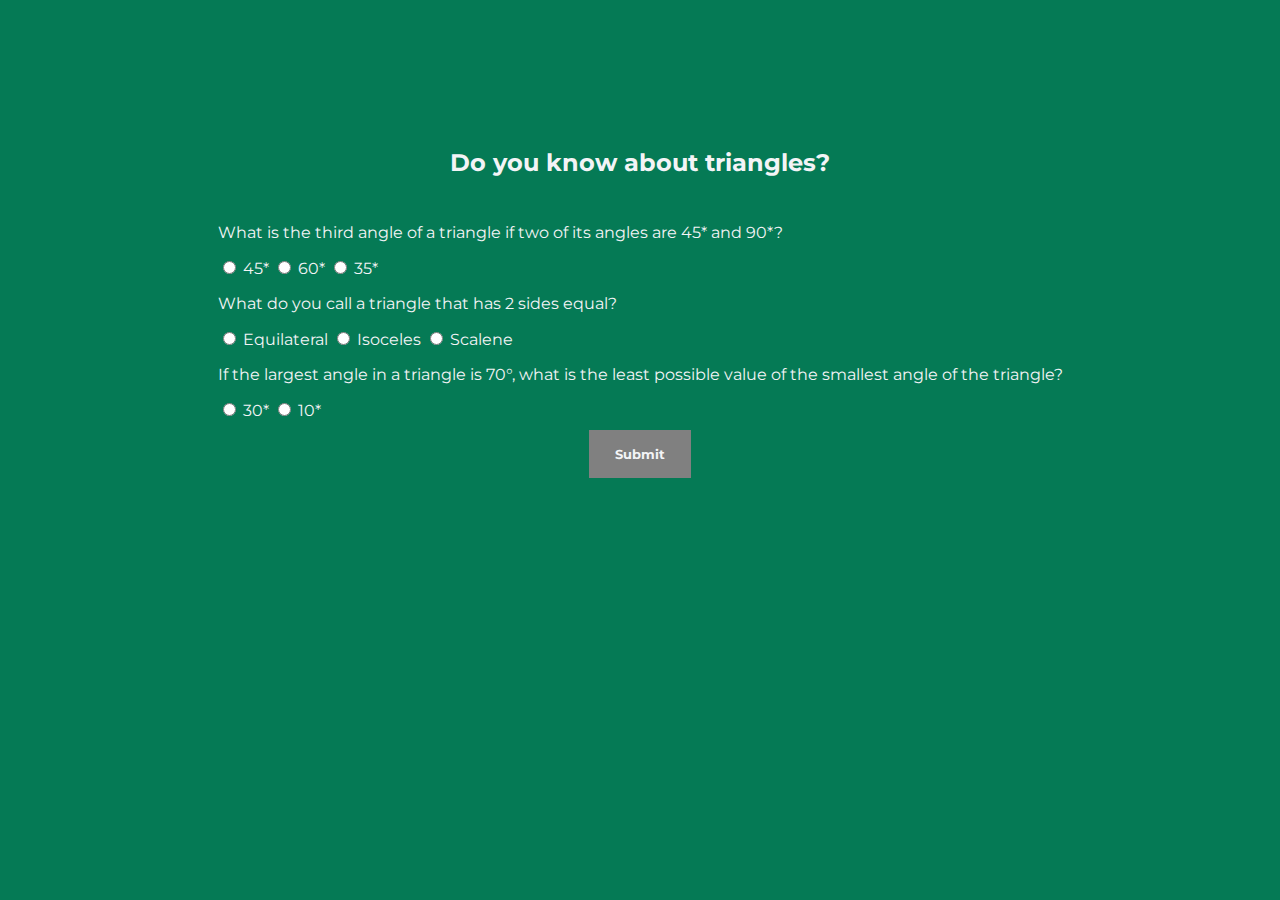
==== quiz.html @ 54d60830 "added quiz for lesson 8" ====
<!DOCTYPE html>
<html lang="en">
  <head>
    <meta charset="UTF-8" />
    <meta http-equiv="X-UA-Compatible" content="IE=edge" />
    <meta name="viewport" content="width=device-width, initial-scale=1.0" />
    <link rel="stylesheet" href="quizstyles.css" />
    <title>Triangle Quiz</title>
  </head>
  <body>
    <h2>Do you know about triangles?</h2>
    <form id="quiz">
      <p>
        What is the third angle of a triangle if two of its angles are 45* and
        90*?
      </p>
      <input type="radio" name="third_angle" id="radio-input-45" value="45"/>
      <label for="45">45*</label>
      <input type="radio" name="third_angle" id="radio-input-60" value='60'/>
      <label for="60">60*</label>
      <input type="radio" name="third_angle" id="radio-input-35" value='35'/>
      <label for="35">35*</label>

      <p>What do you call a triangle that has 2 sides equal?</p>
      <input type="radio" name="triangle_name" id="equilateral" value='equilateral'/>
      <label for="equilateral">Equilateral</label>
      <input type="radio" name="triangle_name" id="isoceles" value="isoceles"/>
      <label for="isoceles">Isoceles</label>
      <input type="radio" name="triangle_name" id="scalene" value="scalene"/>
      <label for="scalene">Scalene</label>
      <p>If the largest angle in a triangle is 70°, what is the least possible value of the smallest angle of the triangle?</p>
      <input type="radio" name="angle_measure" id="30" value='30'/>
      <label for="30*">30*</label>
      <input type="radio" name="angle_measure" id="10" value="10"/>
      <label for="10*">10*</label>
    </form>
    <button type="submit" id="submit_button"><strong>Submit</strong></button>
    <p id="result"></p>
    <script src="scriptsQuiz.js"></script>
  </body>
</html>
---- quizstyles.css ----
@import url("https://fonts.googleapis.com/css2?family=Montserrat:ital,wght@0,400;0,700;1,700&display=swap");

:root {
  --primary-color: #057a55;
  --dark-gray: grey;
  --off-white: #f3f4f6;
}

body {
  background-color: var(--primary-color);
  color: var(--off-white);
  font-family: "Montserrat", sans-serif;
  margin: 0;
  align-items: center;
  display: flex;
  flex-direction: column;
  padding: 10%;
}

#quiz {
  width: auto;
  padding: 10px;
  margin: auto;
  align-items: center;
}

#triangle-checker > input {
  margin: 10px;
}

button:active{
    background-color: rgb(61, 61, 61);
}
button {
  width: 10%;
  height: 3rem;
  outline: 0;
  border-radius: 0px;
  background: none;
  box-shadow: none;
  border: none;
  font-family: inherit;
  color: inherit;
  background-color: var(--dark-gray);
}
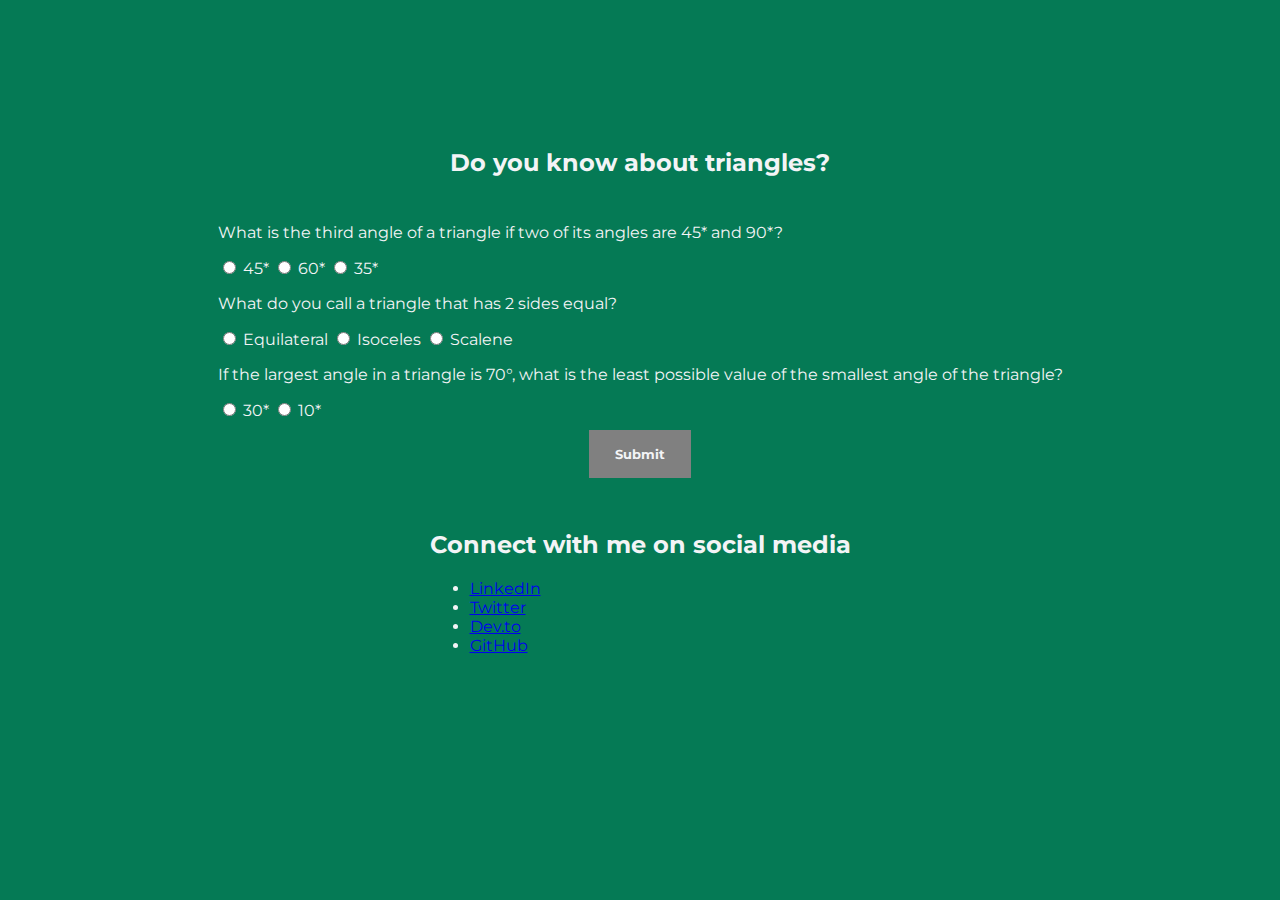
==== commit ff18947b: "added footer for pages and hypotenuse calculator" ====
--- a/quiz.html
+++ b/quiz.html
@@ -36,6 +36,23 @@
     </form>
     <button type="submit" id="submit_button"><strong>Submit</strong></button>
     <p id="result"></p>
+    <footer class="footer">
+      <h2>Connect with me on social media</h2>
+      <ul class="social-links no-bullet">
+        <li class="list-inline">
+          <a class="link" href="https://www.linkedin.com/in/anubhav-j/">LinkedIn</a>
+        </li>
+        <li class="list-inline">
+          <a class="link" href="https://twitter.com/anubhavjain9015">Twitter</a>
+        </li>
+        <li class="list-inline">
+          <a class="link" href="https://dev.to/anubhav823">Dev.to</a>
+        </li>
+        <li class="list-inline">
+          <a class="link" href="https://github.com/anubhav823">GitHub</a>
+        </li>
+      </ul>
+    </footer>
     <script src="scriptsQuiz.js"></script>
   </body>
 </html>
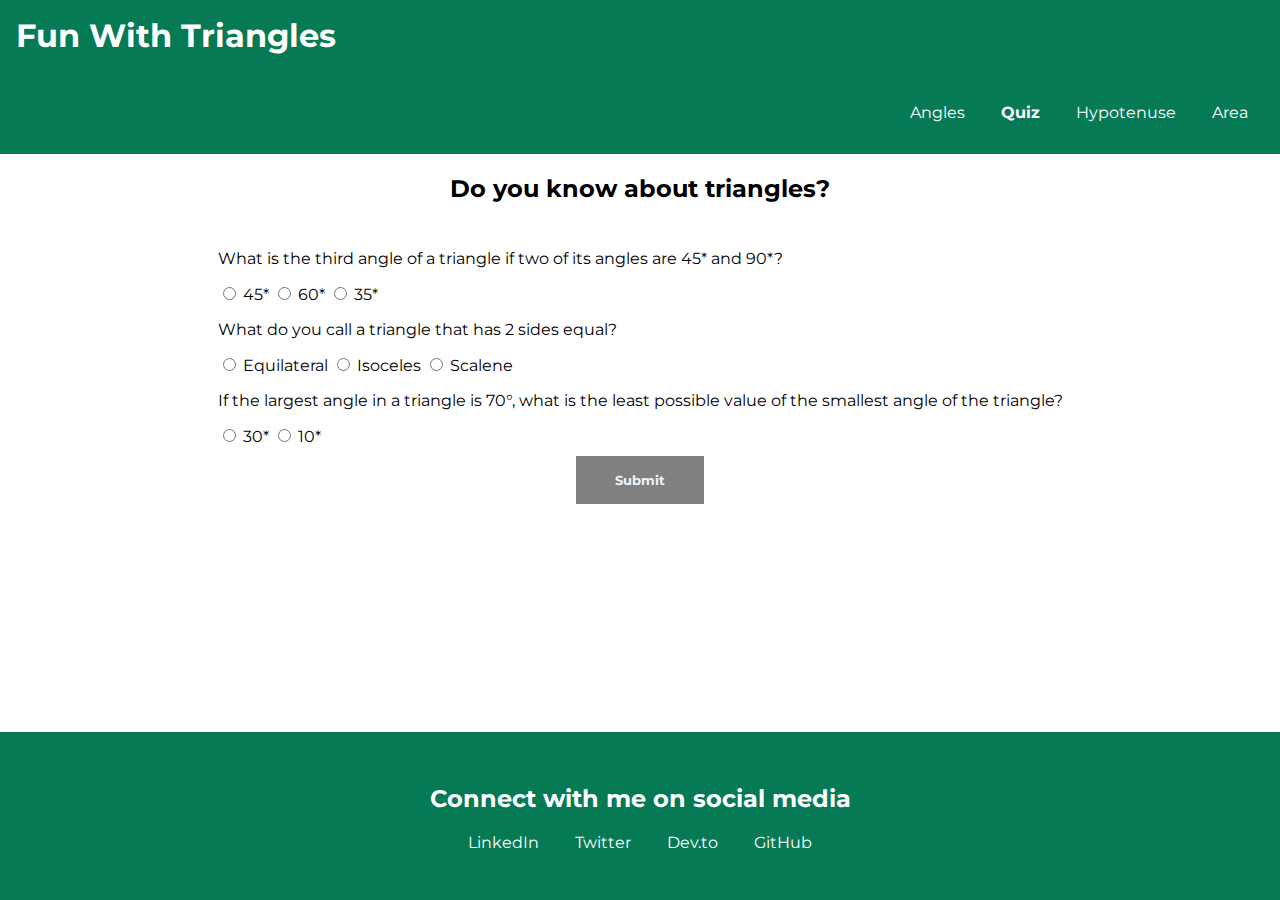
==== commit 8a11414b: "moved files and added nav bar" ====
--- a/quiz.html
+++ b/quiz.html
@@ -4,10 +4,27 @@
     <meta charset="UTF-8" />
     <meta http-equiv="X-UA-Compatible" content="IE=edge" />
     <meta name="viewport" content="width=device-width, initial-scale=1.0" />
-    <link rel="stylesheet" href="quizstyles.css" />
+    <link rel="stylesheet" href="styles/quizstyles.css" />
     <title>Triangle Quiz</title>
   </head>
   <body>
+    <nav class="navigation container">
+      <div class="nav-brand">Fun With Triangles</div>
+      <ul class="nav-pills no-bullet">
+        <li class="list-inline">
+          <a class="link" href="/triangleAngles.html">Angles</a>
+        </li>
+        <li class="list-inline">
+          <a class="link link-active" href="/quiz.html">Quiz</a>
+        </li>
+        <li class="list-inline">
+          <a class="link" href="/Hypotenuse.html">Hypotenuse</a>
+        </li>
+        <li class="list-inline">
+          <a class="link" href="/TriangleArea.html">Area</a>
+        </li>
+      </ul>
+    </nav>
     <h2>Do you know about triangles?</h2>
     <form id="quiz">
       <p>
@@ -53,6 +70,6 @@
         </li>
       </ul>
     </footer>
-    <script src="scriptsQuiz.js"></script>
+    <script src="scripts/scriptsQuiz.js"></script>
   </body>
 </html>
--- a/styles/quizstyles.css
+++ b/styles/quizstyles.css
@@ -0,0 +1,96 @@
+@import url("https://fonts.googleapis.com/css2?family=Montserrat:ital,wght@0,400;0,700;1,700&display=swap");
+
+:root {
+  --primary-color: #057a55;
+  --dark-gray: grey;
+  --off-white: #f3f4f6;
+}
+
+.container {
+  padding: 0rem 1rem;
+  width: 100%;
+}
+.navigation {
+  background-color: var(--primary-color);
+  color: white;
+  border-bottom-left-radius: 1rem;
+}
+
+.link-active {
+  font-weight: bold;
+}
+.navigation .nav-pills {
+  text-align: right;
+  padding: 1rem;
+}
+.navigation .link {
+  color: white;
+}
+
+body {
+  font-family: "Montserrat", sans-serif;
+  margin: 0;
+  align-items: center;
+  display: flex;
+  flex-direction: column;
+}
+
+#quiz {
+  width: auto;
+  padding: 10px;
+  margin: auto;
+  align-items: center;
+}
+
+#triangle-checker > input {
+  margin: 10px;
+}
+
+button:active {
+  background-color: rgb(61, 61, 61);
+}
+button {
+  color: var(--off-white);
+  width: 10%;
+  height: 3rem;
+  outline: 0;
+  border-radius: 0px;
+  background: none;
+  box-shadow: none;
+  border: none;
+  font-family: inherit;
+  background-color: var(--dark-gray);
+}
+.footer {
+  background-color: var(--primary-color);
+  padding: 2rem 1rem;
+  text-align: center;
+  color: white;
+  border-top-right-radius: 1rem;
+  position: absolute;
+  bottom: 0;
+  width: 100%;
+}
+.link{
+  text-decoration: none;
+}
+.footer .link {
+  color: white;
+}
+
+.footer ul {
+  padding-inline-start: 0%;
+}
+.no-bullet {
+  list-style: none;
+}
+
+.list-inline {
+  display: inline;
+  padding: 0rem 1rem;
+}
+.nav-brand {
+  font-weight: bold;
+  font-size: 2rem;
+  padding: 1rem;
+}